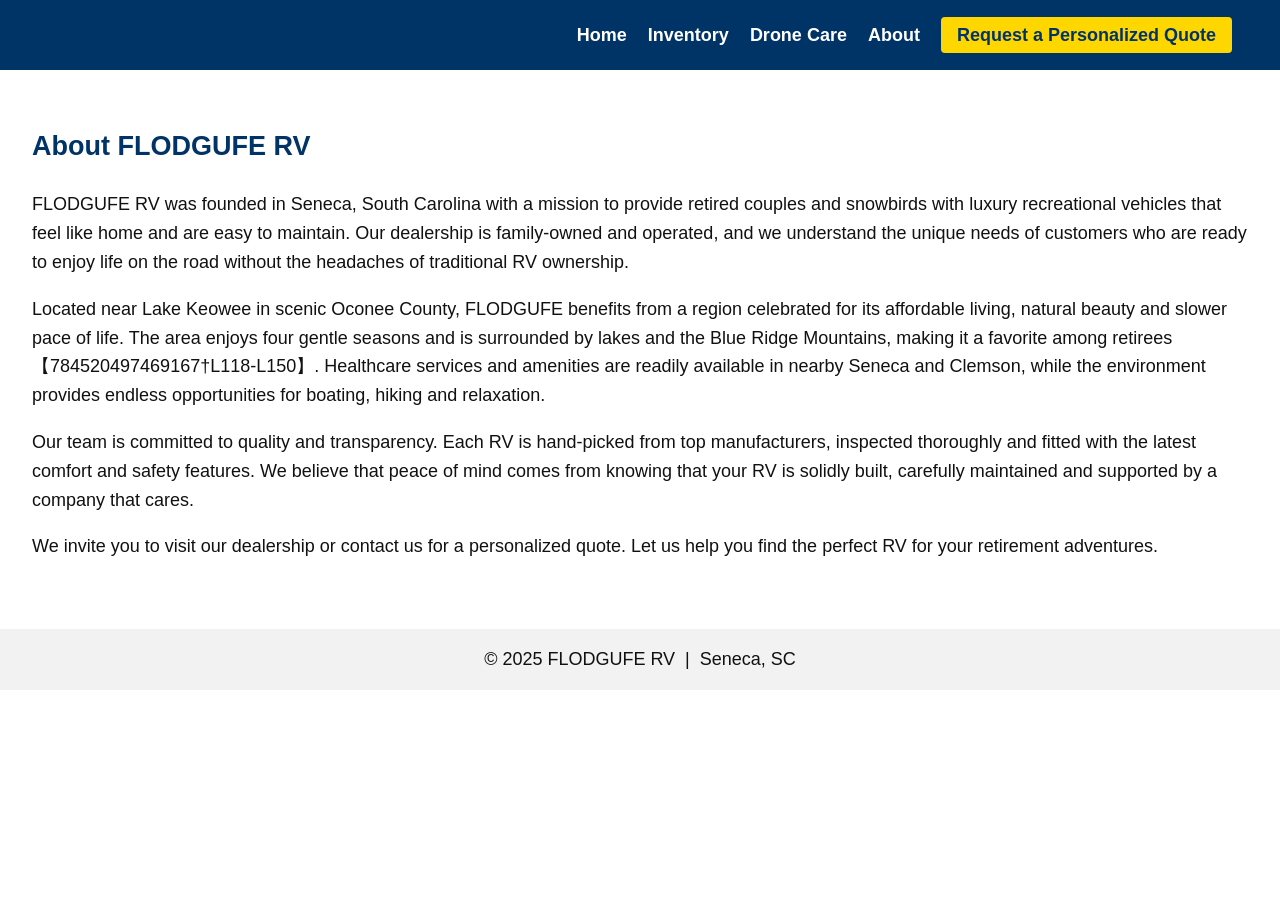
==== about.html @ bf6c9a92 "Add FLODGUFE website files" ====
<!DOCTYPE html>
<html lang="en">
<head>
    <meta charset="UTF-8">
    <meta name="viewport" content="width=device-width, initial-scale=1.0">
    <title>About Us – FLODGUFE RV</title>
    <link rel="stylesheet" href="styles.css">
</head>
<body>
    <header>
        <h1>FLODGUFE RV</h1>
        <nav>
            <a href="index.html">Home</a>
            <a href="inventory.html">Inventory</a>
            <a href="drone-care.html">Drone Care</a>
            <a href="about.html">About</a>
            <a href="#quote" class="cta-button">Request a Personalized Quote</a>
        </nav>
    </header>
    <main>
        <h2>About FLODGUFE RV</h2>
        <p>FLODGUFE RV was founded in Seneca, South Carolina with a mission to provide retired couples and snowbirds with luxury recreational vehicles that feel like home and are easy to maintain.  Our dealership is family‑owned and operated, and we understand the unique needs of customers who are ready to enjoy life on the road without the headaches of traditional RV ownership.</p>
        <p>Located near Lake Keowee in scenic Oconee County, FLODGUFE benefits from a region celebrated for its affordable living, natural beauty and slower pace of life.  The area enjoys four gentle seasons and is surrounded by lakes and the Blue Ridge Mountains, making it a favorite among retirees【784520497469167†L118-L150】.  Healthcare services and amenities are readily available in nearby Seneca and Clemson, while the environment provides endless opportunities for boating, hiking and relaxation.</p>
        <p>Our team is committed to quality and transparency.  Each RV is hand‑picked from top manufacturers, inspected thoroughly and fitted with the latest comfort and safety features.  We believe that peace of mind comes from knowing that your RV is solidly built, carefully maintained and supported by a company that cares.</p>
        <p>We invite you to visit our dealership or contact us for a personalized quote.  Let us help you find the perfect RV for your retirement adventures.</p>
    </main>
    <footer>
        <p style="text-align:center; padding:1rem; background-color:#f2f2f2;">&copy; 2025 FLODGUFE RV &nbsp;|&nbsp; Seneca, SC</p>
    </footer>
</body>
</html>
---- styles.css ----
/* FLODGUFE RV website stylesheet */

body {
  font-family: Arial, Helvetica, sans-serif;
  font-size: 18px;
  line-height: 1.6;
  color: #111;
  background-color: #fff;
  margin: 0;
  padding: 0;
}

header {
  background-color: #003366;
  color: #ffffff;
  display: flex;
  align-items: center;
  justify-content: space-between;
  padding: 1rem 2rem;
}

header h1 {
  font-size: 1.5rem;
  margin: 0;
}

nav a {
  color: #ffffff;
  margin-right: 1rem;
  text-decoration: none;
  font-weight: bold;
}

nav a:hover {
  text-decoration: underline;
}

.cta-button {
  background-color: #FFD700;
  color: #003366;
  padding: 0.5rem 1rem;
  border-radius: 4px;
  font-weight: bold;
  text-decoration: none;
}

main {
  padding: 2rem;
}

h1, h2, h3 {
  color: #003366;
}

.hero {
  text-align: center;
}

.hero img {
  max-width: 100%;
  height: auto;
}

.models {
  display: flex;
  flex-wrap: wrap;
  justify-content: space-between;
}

.card {
  flex: 1 1 30%;
  border: 1px solid #ccc;
  border-radius: 4px;
  margin: 0.5rem;
  padding: 1rem;
  background-color: #f9f9f9;
}

.card img {
  max-width: 100%;
  height: auto;
  border-radius: 4px;
}

.features-list {
  list-style-type: disc;
  margin-left: 1.5rem;
}

.filters {
  margin-bottom: 2rem;
  padding: 1rem;
  border: 1px solid #ccc;
  background-color: #f2f2f2;
}

label {
  display: block;
  margin-top: 0.5rem;
}

select, input[type="text"] {
  width: 100%;
  padding: 0.5rem;
  margin-top: 0.25rem;
}
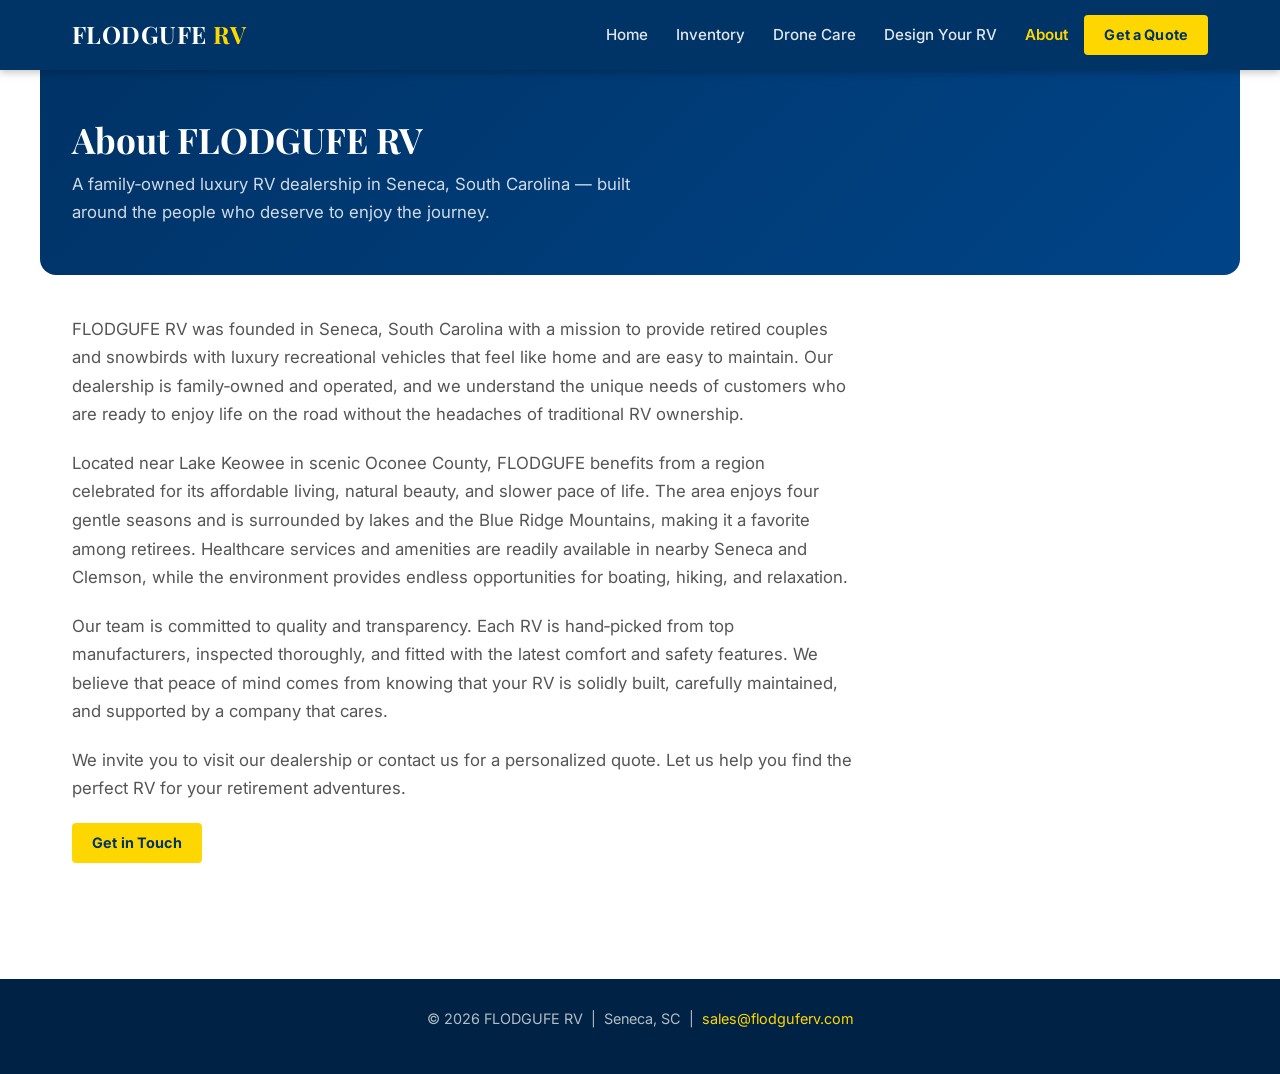
==== commit 3ab1779f: "modernizing site and fixing errors on pages" ====
--- a/about.html
+++ b/about.html
@@ -8,24 +8,42 @@
 </head>
 <body>
     <header>
-        <h1>FLODGUFE RV</h1>
-        <nav>
-            <a href="index.html">Home</a>
-            <a href="inventory.html">Inventory</a>
-            <a href="drone-care.html">Drone Care</a>
-            <a href="about.html">About</a>
-            <a href="#quote" class="cta-button">Request a Personalized Quote</a>
-        </nav>
+        <div class="header-inner">
+            <a href="index.html" class="site-logo">FLODGUFE <span>RV</span></a>
+            <nav>
+                <a href="index.html">Home</a>
+                <a href="inventory.html">Inventory</a>
+                <a href="drone-care.html">Drone Care</a>
+                <a href="design.html">Design Your RV</a>
+                <a href="about.html" class="active">About</a>
+                <a href="index.html#quote" class="cta-button">Get a Quote</a>
+            </nav>
+        </div>
     </header>
+
     <main>
-        <h2>About FLODGUFE RV</h2>
-        <p>FLODGUFE RV was founded in Seneca, South Carolina with a mission to provide retired couples and snowbirds with luxury recreational vehicles that feel like home and are easy to maintain.  Our dealership is family‑owned and operated, and we understand the unique needs of customers who are ready to enjoy life on the road without the headaches of traditional RV ownership.</p>
-        <p>Located near Lake Keowee in scenic Oconee County, FLODGUFE benefits from a region celebrated for its affordable living, natural beauty and slower pace of life.  The area enjoys four gentle seasons and is surrounded by lakes and the Blue Ridge Mountains, making it a favorite among retirees【784520497469167†L118-L150】.  Healthcare services and amenities are readily available in nearby Seneca and Clemson, while the environment provides endless opportunities for boating, hiking and relaxation.</p>
-        <p>Our team is committed to quality and transparency.  Each RV is hand‑picked from top manufacturers, inspected thoroughly and fitted with the latest comfort and safety features.  We believe that peace of mind comes from knowing that your RV is solidly built, carefully maintained and supported by a company that cares.</p>
-        <p>We invite you to visit our dealership or contact us for a personalized quote.  Let us help you find the perfect RV for your retirement adventures.</p>
+        <div class="page-hero">
+            <h2>About FLODGUFE RV</h2>
+            <p>A family‑owned luxury RV dealership in Seneca, South Carolina — built around the people who deserve to enjoy the journey.</p>
+        </div>
+
+        <div class="about-content">
+            <p>FLODGUFE RV was founded in Seneca, South Carolina with a mission to provide retired couples and snowbirds with luxury recreational vehicles that feel like home and are easy to maintain. Our dealership is family‑owned and operated, and we understand the unique needs of customers who are ready to enjoy life on the road without the headaches of traditional RV ownership.</p>
+
+            <p>Located near Lake Keowee in scenic Oconee County, FLODGUFE benefits from a region celebrated for its affordable living, natural beauty, and slower pace of life. The area enjoys four gentle seasons and is surrounded by lakes and the Blue Ridge Mountains, making it a favorite among retirees. Healthcare services and amenities are readily available in nearby Seneca and Clemson, while the environment provides endless opportunities for boating, hiking, and relaxation.</p>
+
+            <p>Our team is committed to quality and transparency. Each RV is hand‑picked from top manufacturers, inspected thoroughly, and fitted with the latest comfort and safety features. We believe that peace of mind comes from knowing that your RV is solidly built, carefully maintained, and supported by a company that cares.</p>
+
+            <p>We invite you to visit our dealership or contact us for a personalized quote. Let us help you find the perfect RV for your retirement adventures.</p>
+
+            <p>
+                <a href="index.html#quote" class="cta-button">Get in Touch</a>
+            </p>
+        </div>
     </main>
+
     <footer>
-        <p style="text-align:center; padding:1rem; background-color:#f2f2f2;">&copy; 2025 FLODGUFE RV &nbsp;|&nbsp; Seneca, SC</p>
+        <p>&copy; 2026 FLODGUFE RV &nbsp;|&nbsp; Seneca, SC &nbsp;|&nbsp; <a href="mailto:sales@flodguferv.com">sales@flodguferv.com</a></p>
     </footer>
 </body>
-</html>+</html>
--- a/styles.css
+++ b/styles.css
@@ -1,106 +1,644 @@
-/* FLODGUFE RV website stylesheet */
+/* ============================================================
+   FLODGUFE RV — Main Stylesheet
+   Modern refresh: CSS custom properties, Google Fonts,
+   smooth transitions, responsive layout, accessible focus styles
+   ============================================================ */
+
+@import url('https://fonts.googleapis.com/css2?family=Playfair+Display:wght@600;700&family=Inter:wght@400;500;600&display=swap');
+
+/* ── Custom Properties ── */
+:root {
+  --color-navy:        #003366;
+  --color-navy-dark:   #002244;
+  --color-navy-light:  #004488;
+  --color-gold:        #FFD700;
+  --color-gold-hover:  #e6c200;
+  --color-text:        #1a1a1a;
+  --color-text-muted:  #555;
+  --color-bg:          #ffffff;
+  --color-bg-light:    #f7f8fa;
+  --color-bg-card:     #ffffff;
+  --color-border:      #dde1e7;
+  --color-border-dark: #c0c6d0;
+
+  --font-heading: 'Playfair Display', Georgia, serif;
+  --font-body:    'Inter', Arial, Helvetica, sans-serif;
+
+  --radius-sm:  4px;
+  --radius-md:  8px;
+  --radius-lg:  16px;
+
+  --shadow-sm:  0 1px 3px rgba(0,0,0,0.08);
+  --shadow-md:  0 4px 12px rgba(0,0,0,0.10);
+  --shadow-lg:  0 8px 28px rgba(0,0,0,0.14);
+
+  --transition: 0.2s ease;
+
+  --max-width: 1200px;
+}
+
+/* ── Reset & Base ── */
+*, *::before, *::after {
+  box-sizing: border-box;
+}
+
+html {
+  scroll-behavior: smooth;
+}
 
 body {
-  font-family: Arial, Helvetica, sans-serif;
-  font-size: 18px;
-  line-height: 1.6;
-  color: #111;
-  background-color: #fff;
+  font-family: var(--font-body);
+  font-size: 17px;
+  line-height: 1.7;
+  color: var(--color-text);
+  background-color: var(--color-bg);
   margin: 0;
   padding: 0;
 }
 
+img {
+  display: block;
+  max-width: 100%;
+  height: auto;
+}
+
+a {
+  color: var(--color-navy);
+  transition: color var(--transition);
+}
+
+a:focus-visible {
+  outline: 3px solid var(--color-gold);
+  outline-offset: 3px;
+  border-radius: var(--radius-sm);
+}
+
+/* ── Typography ── */
+h1, h2, h3, h4 {
+  font-family: var(--font-heading);
+  color: var(--color-navy);
+  line-height: 1.25;
+  margin-top: 0;
+}
+
+h1 { font-size: clamp(1.4rem, 3vw, 1.75rem); }
+h2 { font-size: clamp(1.5rem, 3.5vw, 2.1rem); margin-bottom: 1rem; }
+h3 { font-size: clamp(1.1rem, 2.5vw, 1.35rem); margin-bottom: 0.5rem; }
+
+p { margin-top: 0; }
+
+/* ── Header & Navigation ── */
 header {
-  background-color: #003366;
-  color: #ffffff;
+  background-color: var(--color-navy);
+  color: #fff;
+  position: sticky;
+  top: 0;
+  z-index: 100;
+  box-shadow: 0 2px 8px rgba(0,0,0,0.25);
+}
+
+.header-inner {
+  max-width: var(--max-width);
+  margin: 0 auto;
+  padding: 0.9rem 2rem;
   display: flex;
   align-items: center;
   justify-content: space-between;
-  padding: 1rem 2rem;
-}
-
-header h1 {
+  gap: 1rem;
+}
+
+.site-logo {
+  font-family: var(--font-heading);
   font-size: 1.5rem;
-  margin: 0;
+  font-weight: 700;
+  color: #fff;
+  text-decoration: none;
+  letter-spacing: 0.02em;
+  white-space: nowrap;
+}
+
+.site-logo span {
+  color: var(--color-gold);
+}
+
+nav {
+  display: flex;
+  align-items: center;
+  gap: 0.25rem;
+  flex-wrap: wrap;
 }
 
 nav a {
-  color: #ffffff;
-  margin-right: 1rem;
+  color: rgba(255,255,255,0.88);
   text-decoration: none;
-  font-weight: bold;
+  font-weight: 500;
+  font-size: 0.95rem;
+  padding: 0.4rem 0.75rem;
+  border-radius: var(--radius-sm);
+  transition: color var(--transition), background-color var(--transition);
 }
 
 nav a:hover {
-  text-decoration: underline;
-}
-
+  color: #fff;
+  background-color: rgba(255,255,255,0.12);
+}
+
+nav a.active {
+  color: var(--color-gold);
+  font-weight: 600;
+}
+
+/* ── CTA Button ── */
 .cta-button {
-  background-color: #FFD700;
-  color: #003366;
-  padding: 0.5rem 1rem;
-  border-radius: 4px;
-  font-weight: bold;
+  display: inline-block;
+  background-color: var(--color-gold);
+  color: var(--color-navy) !important;
+  padding: 0.5rem 1.25rem;
+  border-radius: var(--radius-sm);
+  font-weight: 700;
+  font-size: 0.9rem;
   text-decoration: none;
-}
-
+  letter-spacing: 0.01em;
+  transition: background-color var(--transition), box-shadow var(--transition), transform var(--transition);
+  white-space: nowrap;
+}
+
+.cta-button:hover {
+  background-color: var(--color-gold-hover);
+  box-shadow: var(--shadow-md);
+  transform: translateY(-1px);
+}
+
+.cta-button:active {
+  transform: translateY(0);
+}
+
+.cta-button.cta-outline {
+  background-color: transparent;
+  border: 2px solid var(--color-gold);
+  color: var(--color-gold) !important;
+}
+
+.cta-button.cta-outline:hover {
+  background-color: var(--color-gold);
+  color: var(--color-navy) !important;
+}
+
+/* ── Page Wrapper ── */
 main {
-  padding: 2rem;
-}
-
-h1, h2, h3 {
-  color: #003366;
-}
-
+  max-width: var(--max-width);
+  margin: 0 auto;
+  padding: 2.5rem 2rem 4rem;
+}
+
+/* ── Hero Section ── */
 .hero {
   text-align: center;
+  padding: 3rem 1rem 3.5rem;
+  background: linear-gradient(180deg, var(--color-bg-light) 0%, #fff 100%);
+  border-radius: var(--radius-lg);
+  margin-bottom: 3rem;
 }
 
 .hero img {
-  max-width: 100%;
-  height: auto;
-}
-
+  margin: 0 auto 2rem;
+  border-radius: var(--radius-md);
+  box-shadow: var(--shadow-lg);
+  max-height: 440px;
+  object-fit: cover;
+  width: 100%;
+}
+
+.hero h2 {
+  font-size: clamp(1.6rem, 4vw, 2.4rem);
+  max-width: 700px;
+  margin: 0 auto 1rem;
+}
+
+.hero p {
+  max-width: 600px;
+  margin: 0 auto 1.5rem;
+  color: var(--color-text-muted);
+  font-size: 1.05rem;
+}
+
+/* ── Section spacing ── */
+section {
+  margin-bottom: 3.5rem;
+}
+
+section > h2 {
+  border-bottom: 3px solid var(--color-gold);
+  padding-bottom: 0.5rem;
+  display: inline-block;
+  margin-bottom: 1.5rem;
+}
+
+/* ── Model Cards Grid ── */
 .models {
+  display: grid;
+  grid-template-columns: repeat(auto-fit, minmax(280px, 1fr));
+  gap: 1.5rem;
+}
+
+/* ── Cards ── */
+.card {
+  background-color: var(--color-bg-card);
+  border: 1px solid var(--color-border);
+  border-radius: var(--radius-md);
+  padding: 1.4rem;
+  box-shadow: var(--shadow-sm);
+  transition: box-shadow var(--transition), transform var(--transition);
   display: flex;
-  flex-wrap: wrap;
-  justify-content: space-between;
-}
-
-.card {
-  flex: 1 1 30%;
-  border: 1px solid #ccc;
-  border-radius: 4px;
-  margin: 0.5rem;
-  padding: 1rem;
-  background-color: #f9f9f9;
+  flex-direction: column;
+}
+
+.card:hover {
+  box-shadow: var(--shadow-lg);
+  transform: translateY(-3px);
 }
 
 .card img {
-  max-width: 100%;
-  height: auto;
-  border-radius: 4px;
-}
-
+  border-radius: var(--radius-sm);
+  margin-bottom: 1rem;
+  width: 100%;
+  object-fit: cover;
+  max-height: 200px;
+}
+
+.card h3 {
+  margin-bottom: 0.35rem;
+}
+
+.card .card-price {
+  font-size: 1.15rem;
+  font-weight: 700;
+  color: var(--color-navy);
+  margin-bottom: 0.75rem;
+}
+
+.card .card-footer {
+  margin-top: auto;
+  padding-top: 1rem;
+}
+
+/* ── Feature List ── */
 .features-list {
-  list-style-type: disc;
-  margin-left: 1.5rem;
-}
-
+  list-style: none;
+  padding: 0;
+  margin: 0 0 1rem;
+}
+
+.features-list li {
+  padding: 0.3rem 0 0.3rem 1.5rem;
+  position: relative;
+  font-size: 0.95rem;
+  color: var(--color-text-muted);
+}
+
+.features-list li::before {
+  content: '✓';
+  position: absolute;
+  left: 0;
+  color: var(--color-gold);
+  font-weight: 700;
+}
+
+/* ── Why Choose section ── */
+.why-grid {
+  display: grid;
+  grid-template-columns: repeat(auto-fit, minmax(220px, 1fr));
+  gap: 1.25rem;
+  margin-top: 1.5rem;
+}
+
+.why-item {
+  background: var(--color-bg-light);
+  border-left: 4px solid var(--color-gold);
+  border-radius: var(--radius-sm);
+  padding: 1rem 1.25rem;
+}
+
+.why-item h3 {
+  font-size: 1rem;
+  margin-bottom: 0.3rem;
+}
+
+.why-item p {
+  font-size: 0.92rem;
+  color: var(--color-text-muted);
+  margin: 0;
+}
+
+/* ── Inventory Filters ── */
 .filters {
+  background: var(--color-bg-light);
+  border: 1px solid var(--color-border);
+  border-radius: var(--radius-md);
+  padding: 1.25rem 1.5rem;
   margin-bottom: 2rem;
-  padding: 1rem;
-  border: 1px solid #ccc;
-  background-color: #f2f2f2;
-}
-
-label {
+  display: grid;
+  grid-template-columns: repeat(auto-fit, minmax(160px, 1fr));
+  gap: 0.75rem 1.25rem;
+  align-items: end;
+}
+
+.filters .filter-group {
+  display: flex;
+  flex-direction: column;
+  gap: 0.3rem;
+}
+
+.filters label {
+  font-size: 0.85rem;
+  font-weight: 600;
+  color: var(--color-navy);
+  text-transform: uppercase;
+  letter-spacing: 0.04em;
+  margin: 0;
   display: block;
-  margin-top: 0.5rem;
-}
-
-select, input[type="text"] {
+}
+
+.filters select {
   width: 100%;
-  padding: 0.5rem;
-  margin-top: 0.25rem;
-}+  padding: 0.5rem 0.75rem;
+  border: 1px solid var(--color-border-dark);
+  border-radius: var(--radius-sm);
+  background: #fff;
+  font-family: var(--font-body);
+  font-size: 0.95rem;
+  color: var(--color-text);
+  cursor: pointer;
+  transition: border-color var(--transition), box-shadow var(--transition);
+  margin: 0;
+}
+
+.filters select:focus {
+  outline: none;
+  border-color: var(--color-navy);
+  box-shadow: 0 0 0 3px rgba(0,51,102,0.15);
+}
+
+.filters-note {
+  font-size: 0.85rem;
+  color: var(--color-text-muted);
+  font-style: italic;
+  grid-column: 1 / -1;
+  margin: 0;
+}
+
+/* ── Inventory cards layout ── */
+.inventory-list {
+  display: flex;
+  flex-direction: column;
+  gap: 2rem;
+}
+
+.inventory-list .card {
+  flex-direction: row;
+  gap: 1.5rem;
+  align-items: flex-start;
+}
+
+.inventory-list .card img {
+  width: 260px;
+  min-width: 200px;
+  max-height: 180px;
+  flex-shrink: 0;
+  margin-bottom: 0;
+}
+
+.inventory-list .card-body {
+  flex: 1;
+}
+
+/* ── Quote Form Anchor ── */
+#quote {
+  scroll-margin-top: 80px;
+}
+
+/* ── Quote / Contact Form ── */
+.quote-form {
+  background: var(--color-bg-light);
+  border: 1px solid var(--color-border);
+  border-radius: var(--radius-md);
+  padding: 2rem;
+  max-width: 640px;
+}
+
+.quote-form h2 {
+  margin-bottom: 1.25rem;
+}
+
+.form-row {
+  display: grid;
+  grid-template-columns: 1fr 1fr;
+  gap: 1rem;
+}
+
+.form-group {
+  display: flex;
+  flex-direction: column;
+  gap: 0.35rem;
+  margin-bottom: 1rem;
+}
+
+.form-group label {
+  font-weight: 600;
+  font-size: 0.9rem;
+  color: var(--color-navy);
+}
+
+.form-group input,
+.form-group select,
+.form-group textarea {
+  padding: 0.55rem 0.8rem;
+  border: 1px solid var(--color-border-dark);
+  border-radius: var(--radius-sm);
+  font-family: var(--font-body);
+  font-size: 1rem;
+  color: var(--color-text);
+  transition: border-color var(--transition), box-shadow var(--transition);
+  width: 100%;
+}
+
+.form-group input:focus,
+.form-group select:focus,
+.form-group textarea:focus {
+  outline: none;
+  border-color: var(--color-navy);
+  box-shadow: 0 0 0 3px rgba(0,51,102,0.15);
+}
+
+.form-group textarea {
+  resize: vertical;
+  min-height: 100px;
+}
+
+/* ── Drone Care page ── */
+.drone-benefits {
+  display: grid;
+  grid-template-columns: repeat(auto-fit, minmax(220px, 1fr));
+  gap: 1.25rem;
+  margin: 1.5rem 0;
+}
+
+.drone-benefit-item {
+  background: var(--color-bg-light);
+  border-top: 3px solid var(--color-gold);
+  border-radius: var(--radius-sm);
+  padding: 1rem 1.25rem;
+}
+
+.drone-benefit-item strong {
+  display: block;
+  color: var(--color-navy);
+  margin-bottom: 0.25rem;
+}
+
+.faq-item {
+  border-bottom: 1px solid var(--color-border);
+  padding: 1rem 0;
+}
+
+.faq-item:last-of-type {
+  border-bottom: none;
+}
+
+.faq-item p:first-child {
+  font-weight: 600;
+  color: var(--color-navy);
+  margin-bottom: 0.35rem;
+}
+
+.faq-item p:last-child {
+  color: var(--color-text-muted);
+  margin: 0;
+}
+
+/* ── About page ── */
+.about-content {
+  max-width: 780px;
+}
+
+.about-content p {
+  font-size: 1.05rem;
+  color: var(--color-text-muted);
+  margin-bottom: 1.25rem;
+}
+
+/* ── Page Hero (inner pages) ── */
+.page-hero {
+  background: linear-gradient(135deg, var(--color-navy) 0%, var(--color-navy-light) 100%);
+  color: #fff;
+  padding: 3rem 2rem;
+  margin: -2.5rem -2rem 2.5rem;
+  border-radius: 0 0 var(--radius-lg) var(--radius-lg);
+}
+
+.page-hero h2 {
+  color: #fff;
+  margin-bottom: 0.5rem;
+  font-size: clamp(1.6rem, 4vw, 2.2rem);
+}
+
+.page-hero p {
+  color: rgba(255,255,255,0.82);
+  max-width: 600px;
+  margin: 0;
+  font-size: 1.05rem;
+}
+
+/* ── Badge ── */
+.badge {
+  display: inline-block;
+  background: var(--color-gold);
+  color: var(--color-navy);
+  font-size: 0.75rem;
+  font-weight: 700;
+  padding: 0.2rem 0.6rem;
+  border-radius: 99px;
+  text-transform: uppercase;
+  letter-spacing: 0.05em;
+  vertical-align: middle;
+  margin-left: 0.4rem;
+}
+
+/* ── Footer ── */
+footer {
+  background-color: var(--color-navy-dark);
+  color: rgba(255,255,255,0.7);
+  text-align: center;
+  padding: 1.75rem 2rem;
+  font-size: 0.9rem;
+  margin-top: 2rem;
+}
+
+footer a {
+  color: var(--color-gold);
+  text-decoration: none;
+}
+
+footer a:hover {
+  text-decoration: underline;
+}
+
+/* ── Utilities ── */
+.text-center { text-align: center; }
+.text-muted   { color: var(--color-text-muted); }
+.mt-1 { margin-top: 1rem; }
+.mt-2 { margin-top: 2rem; }
+.mb-0 { margin-bottom: 0; }
+
+/* ── Responsive ── */
+@media (max-width: 900px) {
+  .inventory-list .card {
+    flex-direction: column;
+  }
+  .inventory-list .card img {
+    width: 100%;
+    min-width: unset;
+    max-height: 220px;
+  }
+}
+
+@media (max-width: 700px) {
+  .header-inner {
+    flex-direction: column;
+    align-items: flex-start;
+    padding: 0.75rem 1.25rem;
+  }
+
+  nav {
+    gap: 0.1rem;
+  }
+
+  nav a {
+    font-size: 0.88rem;
+    padding: 0.35rem 0.5rem;
+  }
+
+  main {
+    padding: 1.5rem 1.25rem 3rem;
+  }
+
+  .page-hero {
+    margin: -1.5rem -1.25rem 2rem;
+    padding: 2rem 1.25rem;
+    border-radius: 0;
+  }
+
+  .form-row {
+    grid-template-columns: 1fr;
+  }
+
+  .hero {
+    padding: 2rem 0.75rem;
+  }
+}
+
+@media (max-width: 480px) {
+  .filters {
+    grid-template-columns: 1fr 1fr;
+  }
+}
